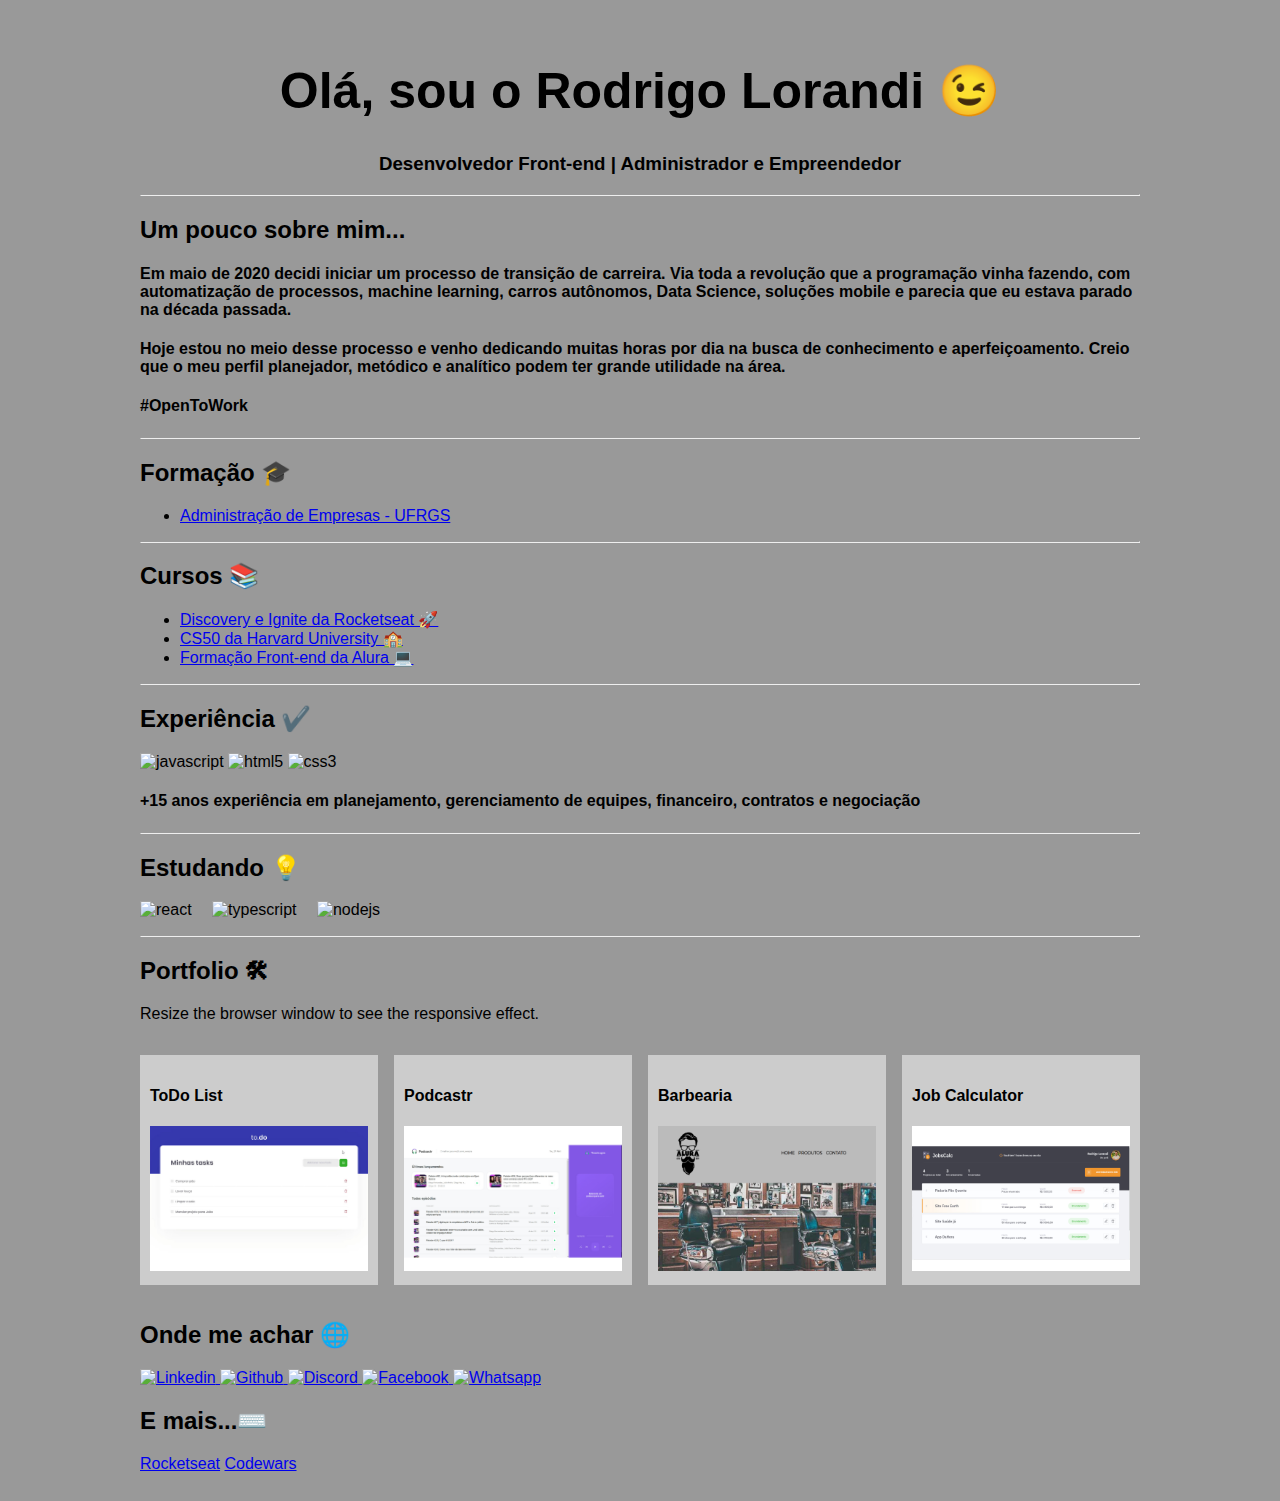
==== index.html @ e5761366 "Primeiro commit" ====
<!DOCTYPE html>
<html lang="en">

<head>
  <meta charset="UTF-8" />
  <meta http-equiv="X-UA-Compatible" content="IE=edge" />
  <meta name="viewport" content="width=device-width, initial-scale=1.0" />

  <link rel="stylesheet" href="./main.css" />

  <title>Rodrigo Lorandi</title>
</head>

<body>
  <div class="main">
    <h1 align="center">Olá, sou o Rodrigo Lorandi 😉</h1>
    <h3 align="center">Desenvolvedor Front-end | Administrador e Empreendedor </h3>
    <hr />

    <h2> Um pouco sobre mim... </h2>
    <h4> Em maio de 2020 decidi iniciar um processo de transição de carreira. Via toda a revolução que a programação
      vinha fazendo, com automatização de processos, machine learning, carros autônomos, Data Science, soluções mobile e
      parecia que eu estava parado na década passada. </h4>
    <h4> Hoje estou no meio desse processo e venho dedicando muitas horas por dia na busca de conhecimento e
      aperfeiçoamento. Creio que o meu perfil planejador, metódico e analítico podem ter grande utilidade na área. </h4>
    <h4> #OpenToWork </h4>

    <hr />

    <h2> Formação 🎓 </h2>
    <ul>
      <li><a href="https://www.ufrgs.br/escoladeadministracao">Administração de Empresas - UFRGS</a>
    </ul>
    </li>

    <hr />

    <h2> Cursos 📚 </h2>
    <ul>
      <li><a href="https://rocketseat.com.br/">Discovery e Ignite da Rocketseat 🚀</a></li>
      <li><a href="https://cs50.harvard.edu/college/2021/spring/">CS50 da Harvard University 🏫</a></li>
      <li><a href="https://www.alura.com.br" />Formação Front-end da Alura 💻 </a></li>
    </ul>

    <hr />

    <h2> Experiência ✔️</h2>
    <p align="left">
      <img src="https://raw.githubusercontent.com/devicons/devicon/master/icons/javascript/javascript-original.svg"
        alt="javascript" width="30" height="30" />
      <img src="https://raw.githubusercontent.com/devicons/devicon/master/icons/html5/html5-original-wordmark.svg"
        alt="html5" width="30" height="30" />
      <img src="https://raw.githubusercontent.com/devicons/devicon/master/icons/css3/css3-plain-wordmark.svg" alt="css3"
        width="30" height="30" />
    </p>
    <h4> +15 anos experiência em planejamento, gerenciamento de equipes, financeiro, contratos e negociação</h4>


    <hr />

    <h2> Estudando 💡</h2>
    <p align="left">
      <img src="https://img.icons8.com/plasticine/30/000000/react.png" title="react" />&ensp;&ensp;
      <img src="https://img.icons8.com/color/30/000000/typescript.png" title="typescript" />&ensp;&ensp;
      <img src="https://img.icons8.com/color/30/000000/nodejs.png" title="nodejs" />&ensp;&ensp;
    </p>

    <hr />




    <h2>Portfolio 🛠</h2>
    <p>Resize the browser window to see the responsive effect.</p>

    <!-- Portfolio Gallery Grid -->
    <div class="row">
      <div class="column">
        <div class="content">
          <h4>ToDo List</h4>
          <a href="./toDo/index.html">
            <img src="./images/toDo.jpg" alt="ToDo" style="width: 100%" />
          </a>

        </div>
      </div>
      <div class="column">
        <div class="content">
          <h4>Podcastr</h4>
          <a href="./podcastr/index.html">
            <img src="./images/podcastr.jpg" alt="Podcastr" style="width: 100%" />
          </a>
        </div>
      </div>
      <div class="column">
        <div class="content">
          <h4>Barbearia</h4>
          <a href="./barbearia/index.html">
            <img src="./images/barbearia.jpg" alt="Podcastr" style="width: 100%" />
          </a>
        </div>
      </div>
      <div class="column">
        <div class="content">
          <h4>Job Calculator</h4>
          <a href="./jobCalc/index.html">
            <img src="./images/jobCalc.jpg" alt="JobCalc" style="width: 100%" />
          </a>
        </div>
      </div>
    </div>

    <h2> Onde me achar 🌐</h2>
    <a href="https://www.linkedin.com/in/rodrigo-lorandi/" target='_blank'>
      <img src="https://img.shields.io/badge/LinkedIn-0077B5?style=for-the-badge&logo=linkedin&logoColor=white&"
        alt="Linkedin">
    </a>
    <a href="https://github.com/Lorandi" target='_blank'>
      <img src="https://img.shields.io/badge/GitHub-100000?style=for-the-badge&logo=github&logoColor=white&"
        alt="Github">
    </a>
    <a href="https://discord.com/channels/Lorandi#5181" target='_blank'>
      <img src="https://img.shields.io/badge/Discord-7289DA?style=for-the-badge&logo=discord&logoColor=white&"
        alt="Discord">
    </a>
    <a href="https://www.facebook.com/RodrigoLorandi" target='_blank'>
      <img src="https://img.shields.io/badge/Facebook-1877F2?style=for-the-badge&logo=facebook&logoColor=white&"
        alt="Facebook">
    </a>
    <a href="https://api.whatsapp.com/send?l=pt_BR&phone=+5551992892420" target='_blank'>
      <img src="https://img.shields.io/badge/WhatsApp-25D366?style=for-the-badge&logo=whatsapp&logoColor=white&"
        alt="Whatsapp">
    </a>
    <br>

    <h2>E mais...⌨️ </h2>
    <a href="https://app.rocketseat.com.br/me/rodrigo-lorandi-07910">Rocketseat</a>
    <a href="https://www.codewars.com/users/Lorandi">Codewars</a>
  </div>
</body>

</html>
---- main.css ----
* {
  box-sizing: border-box;
}

body {
  background-color: #999999;
  padding: 20px;
  font-family: Arial;
}

/* Center website */
.main {
  max-width: 1000px;
  margin: auto;
}

h1 {
  font-size: 50px;
  word-break: break-all; 
}

.row {
  margin: 8px -16px;
}

/* Add padding BETWEEN each column (if you want) */
.row,
.row > .column {
  padding: 8px;
}

/* Create four equal columns that floats next to each other */
.column {
  float: left;
  width: 25%;
}

/* Clear floats after rows */
.row:after {
  content: "";
  display: table;
  clear: both;
}

/* Content */
.content {
  background-color: #cccccc;
  padding: 10px;
}

/* Responsive layout - makes a two column-layout instead of four columns */
@media screen and (max-width: 900px) {
  .column {
    width: 50%;
  }
}

/* Responsive layout - makes the two columns stack on top of each other instead of next to each other */
@media screen and (max-width: 600px) {
  .column {
    width: 100%;
  }
}
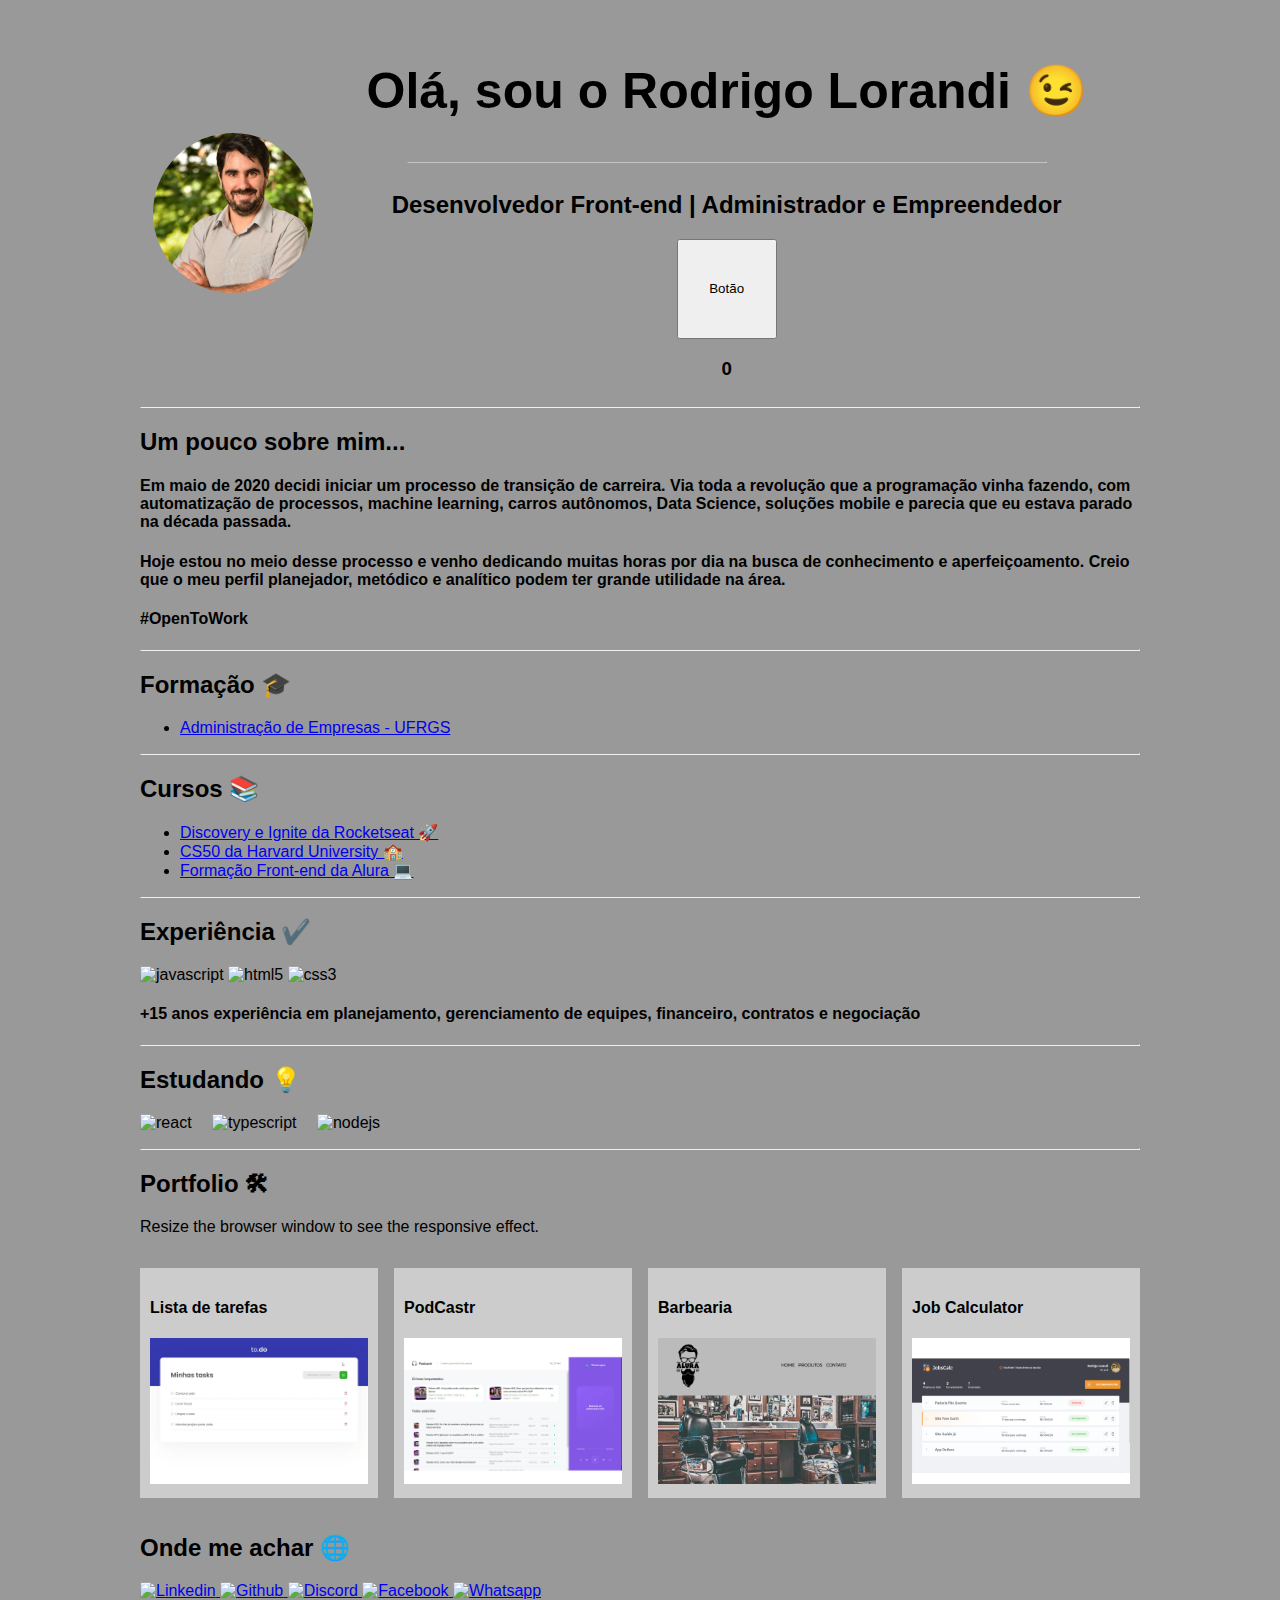
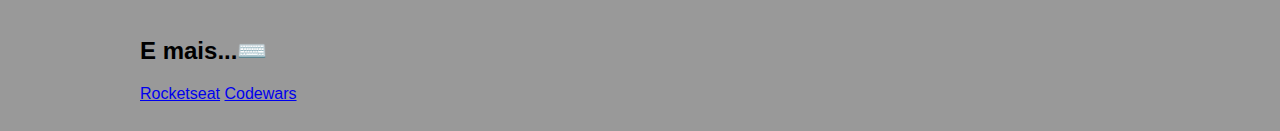
==== commit 1791e82a: "update 03/05/2021" ====
--- a/index.html
+++ b/index.html
@@ -1,20 +1,31 @@
 <!DOCTYPE html>
-<html lang="en">
+<html lang="pt-BR">
 
 <head>
   <meta charset="UTF-8" />
   <meta http-equiv="X-UA-Compatible" content="IE=edge" />
   <meta name="viewport" content="width=device-width, initial-scale=1.0" />
+  <link rel="stylesheet" href="https://pro.fontawesome.com/releases/v5.10.0/css/all.css" integrity="sha384-AYmEC3Yw5cVb3ZcuHtOA93w35dYTsvhLPVnYs9eStHfGJvOvKxVfELGroGkvsg+p" crossorigin="anonymous"/>
 
   <link rel="stylesheet" href="./main.css" />
+ 
+  
 
   <title>Rodrigo Lorandi</title>
 </head>
 
 <body>
   <div class="main">
-    <h1 align="center">Olá, sou o Rodrigo Lorandi 😉</h1>
-    <h3 align="center">Desenvolvedor Front-end | Administrador e Empreendedor </h3>
+    <div class="perfil">
+        <img src="./images/perfil.jpg" alt="foto perfil" id="foto-perfil" />
+        <div id="texto-perfil">
+          <h1 >Olá, sou o Rodrigo Lorandi 😉</h1>  <hr id='hr-perfil'/>                           
+          <h2 >Desenvolvedor Front-end | Administrador e Empreendedor </h2>
+          <button id="botao" onClick="somarResultado()">Botão</button>
+          <h3 id="resultado"></h3>
+        </div>   
+    </div>
+  
     <hr />
 
     <h2> Um pouco sobre mim... </h2>
@@ -76,34 +87,34 @@
     <!-- Portfolio Gallery Grid -->
     <div class="row">
       <div class="column">
-        <div class="content">
-          <h4>ToDo List</h4>
-          <a href="./toDo/index.html">
+        <div class="content" title="toDo">
+          <h4 id="nomeSite">ToDo List</h4>
+          <a href="./toDo/index.html" target="_blank">
             <img src="./images/toDo.jpg" alt="ToDo" style="width: 100%" />
           </a>
 
         </div>
       </div>
       <div class="column">
-        <div class="content">
-          <h4>Podcastr</h4>
-          <a href="./podcastr/index.html">
+        <div class="content" title="PodCastr">
+          <h4>PodCastr</h4>
+          <a href="./podcastr/index.html" target="_blank">
             <img src="./images/podcastr.jpg" alt="Podcastr" style="width: 100%" />
           </a>
         </div>
       </div>
       <div class="column">
-        <div class="content">
+        <div class="content" title="Barbearia">
           <h4>Barbearia</h4>
-          <a href="./barbearia/index.html">
+          <a href="./barbearia/index.html" target="_blank">
             <img src="./images/barbearia.jpg" alt="Podcastr" style="width: 100%" />
           </a>
         </div>
       </div>
       <div class="column">
-        <div class="content">
+        <div class="content" title="Job Calculator">
           <h4>Job Calculator</h4>
-          <a href="./jobCalc/index.html">
+          <a href="./jobCalc/index.html" target="_blank">
             <img src="./images/jobCalc.jpg" alt="JobCalc" style="width: 100%" />
           </a>
         </div>
@@ -111,32 +122,37 @@
     </div>
 
     <h2> Onde me achar 🌐</h2>
-    <a href="https://www.linkedin.com/in/rodrigo-lorandi/" target='_blank'>
-      <img src="https://img.shields.io/badge/LinkedIn-0077B5?style=for-the-badge&logo=linkedin&logoColor=white&"
+    <div >
+      <a href="https://www.linkedin.com/in/rodrigo-lorandi/" target='_blank'>
+      <img class="contato" src="https://img.shields.io/badge/LinkedIn-0077B5?style=for-the-badge&logo=linkedin&logoColor=white&"
         alt="Linkedin">
     </a>
     <a href="https://github.com/Lorandi" target='_blank'>
-      <img src="https://img.shields.io/badge/GitHub-100000?style=for-the-badge&logo=github&logoColor=white&"
+      <img class="contato" src="https://img.shields.io/badge/GitHub-100000?style=for-the-badge&logo=github&logoColor=white&"
         alt="Github">
     </a>
     <a href="https://discord.com/channels/Lorandi#5181" target='_blank'>
-      <img src="https://img.shields.io/badge/Discord-7289DA?style=for-the-badge&logo=discord&logoColor=white&"
+      <img class="contato" src="https://img.shields.io/badge/Discord-7289DA?style=for-the-badge&logo=discord&logoColor=white&"
         alt="Discord">
     </a>
     <a href="https://www.facebook.com/RodrigoLorandi" target='_blank'>
-      <img src="https://img.shields.io/badge/Facebook-1877F2?style=for-the-badge&logo=facebook&logoColor=white&"
+      <img class="contato" src="https://img.shields.io/badge/Facebook-1877F2?style=for-the-badge&logo=facebook&logoColor=white&"
         alt="Facebook">
     </a>
     <a href="https://api.whatsapp.com/send?l=pt_BR&phone=+5551992892420" target='_blank'>
-      <img src="https://img.shields.io/badge/WhatsApp-25D366?style=for-the-badge&logo=whatsapp&logoColor=white&"
+      <img class="contato" src="https://img.shields.io/badge/WhatsApp-25D366?style=for-the-badge&logo=whatsapp&logoColor=white&"
         alt="Whatsapp">
     </a>
+    </div>
+    
     <br>
 
     <h2>E mais...⌨️ </h2>
     <a href="https://app.rocketseat.com.br/me/rodrigo-lorandi-07910">Rocketseat</a>
     <a href="https://www.codewars.com/users/Lorandi">Codewars</a>
   </div>
+  <script src="./js/index.js"></script>
+  </script>
 </body>
 
 </html>--- a/main.css
+++ b/main.css
@@ -6,6 +6,37 @@
   background-color: #999999;
   padding: 20px;
   font-family: Arial;
+}
+.perfil{  
+  display:flex;  
+  flex-direction: row;  
+  flex-wrap: wrap;
+  justify-content: space-evenly;
+  align-items: center;  
+}
+
+#foto-perfil{
+  width: 10rem;  
+  display:flex;  
+  border-radius:50%;
+}
+#texto-perfil{
+  width: 80%;
+  display:flex; 
+  flex-direction: column;
+  justify-content: center;
+  align-items: center;
+  text-align: center;
+}
+
+#hr-perfil{
+  width: 80%;  
+  opacity: 0.5;
+}
+
+#botao{
+  width:100px;
+  height:100px;
 }
 
 /* Center website */
@@ -18,6 +49,8 @@
   font-size: 50px;
   word-break: break-all; 
 }
+
+
 
 .row {
   margin: 8px -16px;
@@ -60,4 +93,18 @@
   .column {
     width: 100%;
   }
+}
+
+.content{
+  transition: 0.3s;
+}
+.content:hover{
+  opacity: 0.70;
+}
+
+.contato{
+  transition: 0.3s;
+}
+.contato:hover{
+  opacity: 0.70;
 }